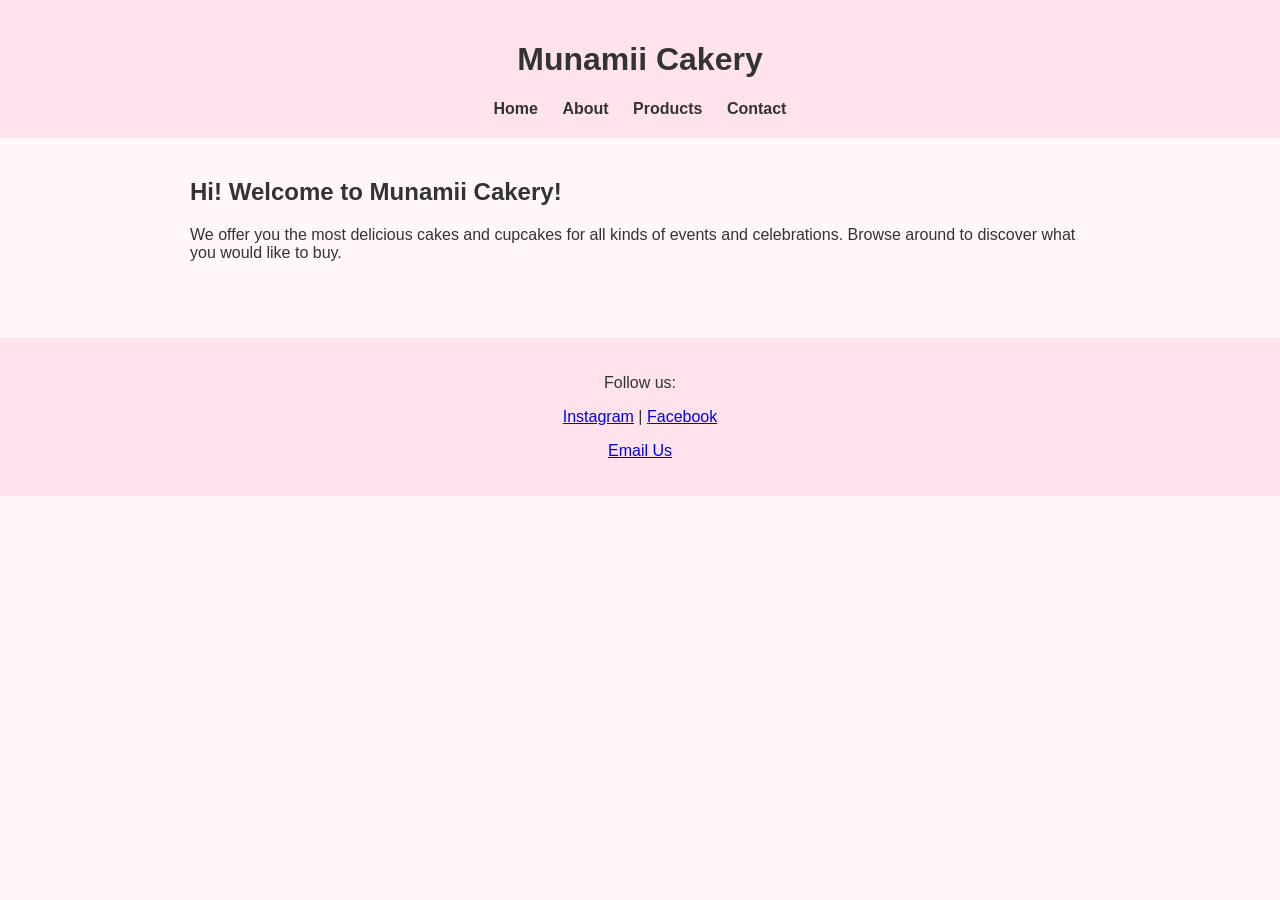
==== index.html @ d9dc4fcc "Bakery first Draft" ====
<!DOCTYPE html>
<html lang="en">
<head>
  <meta charset="UTF-8">
  <link rel="stylesheet" href="styles.css">
  <title>Munamii Cakery - Home</title>
</head>

<body>

<header>
  <h1>Munamii Cakery</h1>
  <nav>
    <a href="index.html">Home</a>
    <a href="about.html">About</a>
    <a href="products.html">Products</a>
    <a href="contact.html">Contact</a>
  </nav>
</header>

<section class="hero">
  <h2>Hi! Welcome to Munamii Cakery!</h2>
  <p>We offer you the most delicious cakes and cupcakes for all kinds of events and celebrations. Browse around to discover what you would like to buy.</p>
</section>

<footer>
  <p>Follow us:</p>
  <a href="https://instagram.com">Instagram</a> |
  <a href="https://facebook.com">Facebook</a>
  <p><a href="mailto:example@email.com">Email Us</a></p>
</footer>

</body>
</html>
---- styles.css ----
body {
  margin: 0;
  font-family: 'Poppins', sans-serif;
  background: #fff7f9;
  color: #333;
}

header {
  text-align: center;
  padding: 20px;
  background: #ffe3ec;
}

nav a {
  margin: 0 10px;
  text-decoration: none;
  color: #333;
  font-weight: bold;
}

.hero, .content {
  padding: 20px;
  max-width: 900px;
  margin: auto;
}

.grid {
  display: grid;
  grid-template-columns: repeat(auto-fit, minmax(180px, 1fr));
  gap: 20px;
}

.item img {
  width: 100%;
  border-radius: 10px;
}

footer {
  text-align: center;
  padding: 20px;
  background: #ffe3ec;
  margin-top: 40px;
}
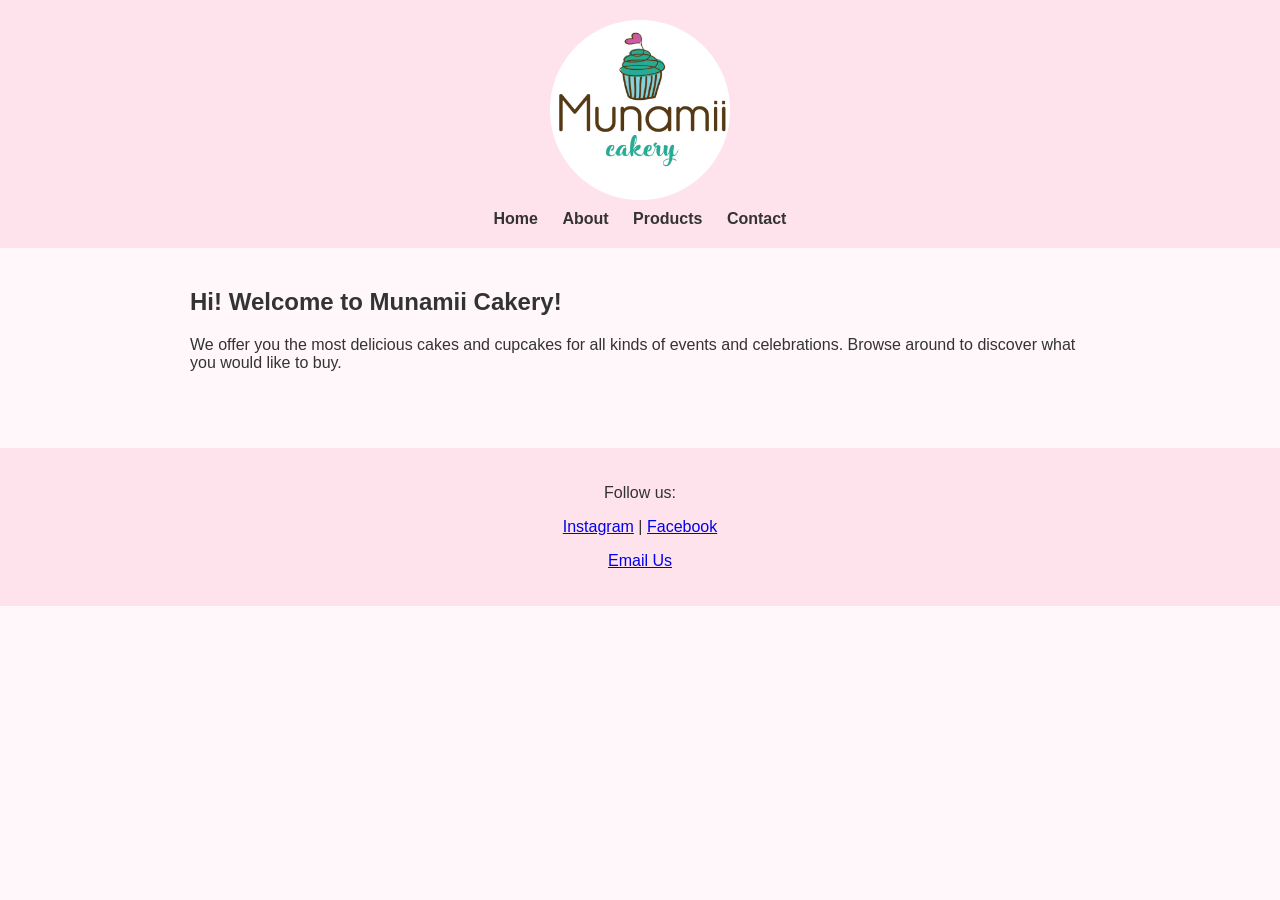
==== commit 424dc90b: "Add logo at the top of the page" ====
--- a/index.html
+++ b/index.html
@@ -1,5 +1,6 @@
 <!DOCTYPE html>
 <html lang="en">
+
 <head>
   <meta charset="UTF-8">
   <link rel="stylesheet" href="styles.css">
@@ -8,27 +9,31 @@
 
 <body>
 
-<header>
-  <h1>Munamii Cakery</h1>
-  <nav>
-    <a href="index.html">Home</a>
-    <a href="about.html">About</a>
-    <a href="products.html">Products</a>
-    <a href="contact.html">Contact</a>
-  </nav>
-</header>
+  <header>
+    <div class="logo-container">
+      <img src="images/munamii_logo.png" alt="Munamii Cakery Logo" class="logo">
+    </div>
+    <nav>
+      <a href="index.html">Home</a>
+      <a href="about.html">About</a>
+      <a href="products.html">Products</a>
+      <a href="contact.html">Contact</a>
+    </nav>
+  </header>
 
-<section class="hero">
-  <h2>Hi! Welcome to Munamii Cakery!</h2>
-  <p>We offer you the most delicious cakes and cupcakes for all kinds of events and celebrations. Browse around to discover what you would like to buy.</p>
-</section>
+  <section class="hero">
+    <h2>Hi! Welcome to Munamii Cakery!</h2>
+    <p>We offer you the most delicious cakes and cupcakes for all kinds of events and celebrations. Browse around to
+      discover what you would like to buy.</p>
+  </section>
 
-<footer>
-  <p>Follow us:</p>
-  <a href="https://instagram.com">Instagram</a> |
-  <a href="https://facebook.com">Facebook</a>
-  <p><a href="mailto:example@email.com">Email Us</a></p>
-</footer>
+  <footer>
+    <p>Follow us:</p>
+    <a href="https://instagram.com">Instagram</a> |
+    <a href="https://facebook.com">Facebook</a>
+    <p><a href="mailto:example@email.com">Email Us</a></p>
+  </footer>
 
 </body>
-</html>
+
+</html>
--- a/styles.css
+++ b/styles.css
@@ -18,7 +18,8 @@
   font-weight: bold;
 }
 
-.hero, .content {
+.hero,
+.content {
   padding: 20px;
   max-width: 900px;
   margin: auto;
@@ -35,9 +36,23 @@
   border-radius: 10px;
 }
 
+.logo-container {
+  text-align: center;
+  margin-bottom: 10px;
+}
+
+.logo {
+  width: 180px;
+  /* adjust size if needed */
+  height: auto;
+  display: block;
+  margin: 0 auto;
+}
+
+
 footer {
   text-align: center;
   padding: 20px;
   background: #ffe3ec;
   margin-top: 40px;
-}
+}
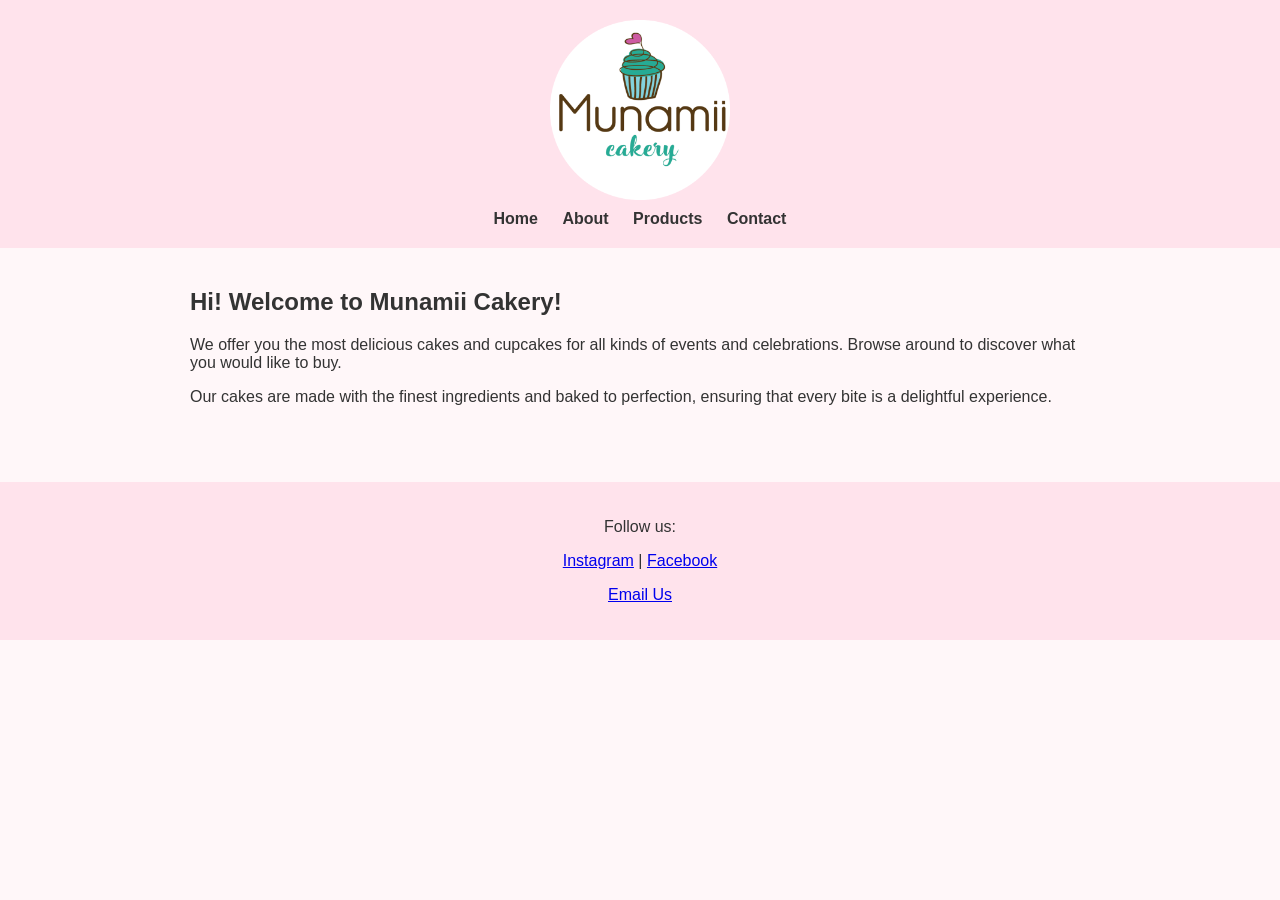
==== commit c35d11fe: "Updates" ====
--- a/index.html
+++ b/index.html
@@ -25,12 +25,13 @@
     <h2>Hi! Welcome to Munamii Cakery!</h2>
     <p>We offer you the most delicious cakes and cupcakes for all kinds of events and celebrations. Browse around to
       discover what you would like to buy.</p>
+    <p>Our cakes are made with the finest ingredients and baked to perfection, ensuring that every bite is a delightful experience.</p>
   </section>
 
   <footer>
     <p>Follow us:</p>
-    <a href="https://instagram.com">Instagram</a> |
-    <a href="https://facebook.com">Facebook</a>
+    <a href="https://www.instagram.com/cakerybakery.official/">Instagram</a> |
+    <a href="https://www.facebook.com/cakerybakeryisofficial/">Facebook</a>
     <p><a href="mailto:example@email.com">Email Us</a></p>
   </footer>
 
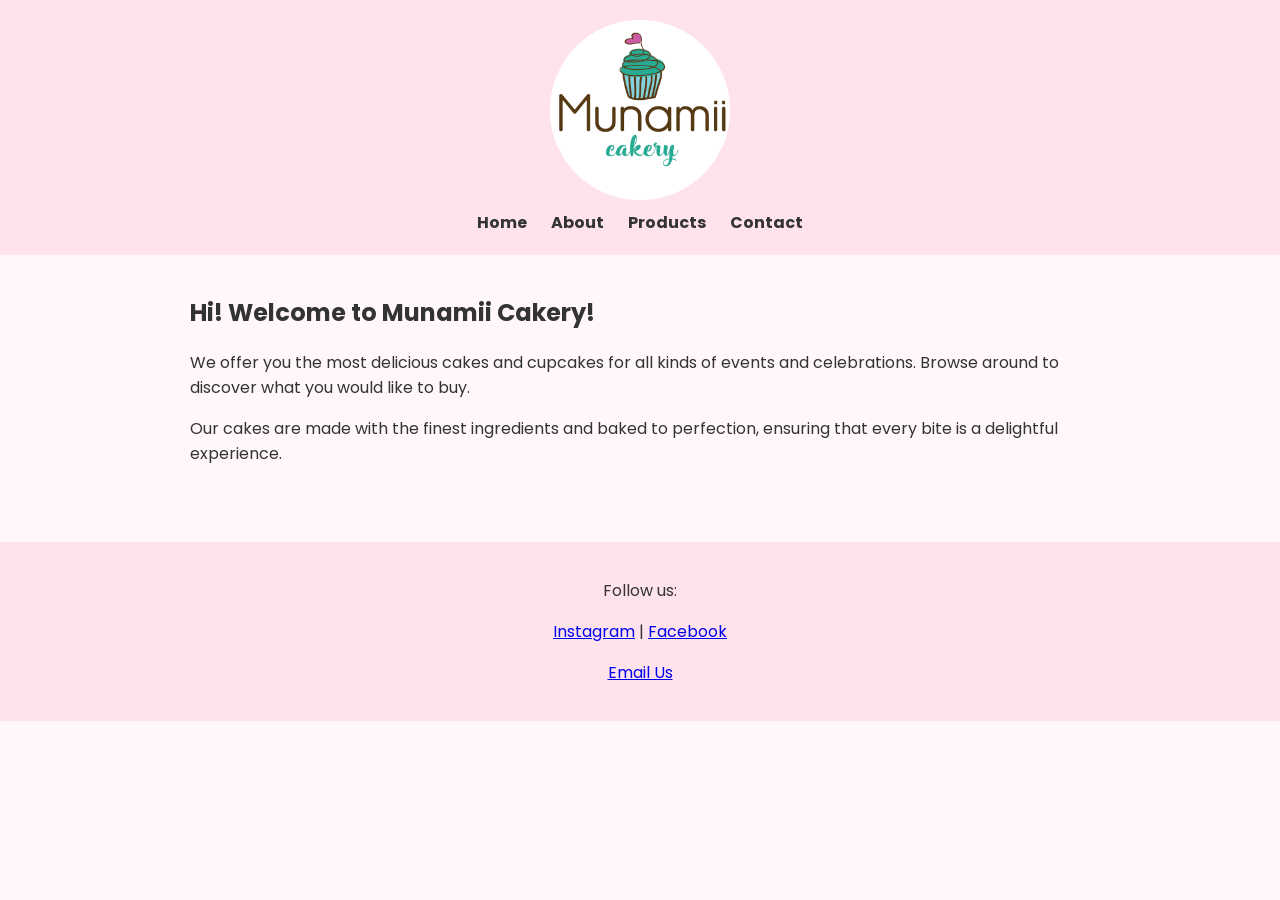
==== commit be48c887: "Logo in all the pages" ====
--- a/index.html
+++ b/index.html
@@ -4,28 +4,32 @@
 <head>
   <meta charset="UTF-8">
   <link rel="stylesheet" href="styles.css">
+  <link href="https://fonts.googleapis.com/css2?family=Poppins:wght@300;400;600&display=swap" rel="stylesheet">
   <title>Munamii Cakery - Home</title>
 </head>
 
 <body>
 
-  <header>
-    <div class="logo-container">
-      <img src="images/munamii_logo.png" alt="Munamii Cakery Logo" class="logo">
-    </div>
-    <nav>
-      <a href="index.html">Home</a>
-      <a href="about.html">About</a>
-      <a href="products.html">Products</a>
-      <a href="contact.html">Contact</a>
-    </nav>
-  </header>
+<header>
+  <div class="logo-container">
+    <img src="images/munamii_logo.png" alt="Munamii Cakery Logo" class="logo">
+  </div>
+
+  <nav>
+    <a href="index.html">Home</a>
+    <a href="about.html">About</a>
+    <a href="products.html">Products</a>
+    <a href="contact.html">Contact</a>
+  </nav>
+</header>
+
 
   <section class="hero">
     <h2>Hi! Welcome to Munamii Cakery!</h2>
     <p>We offer you the most delicious cakes and cupcakes for all kinds of events and celebrations. Browse around to
       discover what you would like to buy.</p>
-    <p>Our cakes are made with the finest ingredients and baked to perfection, ensuring that every bite is a delightful experience.</p>
+    <p>Our cakes are made with the finest ingredients and baked to perfection, ensuring that every bite is a delightful
+      experience.</p>
   </section>
 
   <footer>
--- a/styles.css
+++ b/styles.css
@@ -9,6 +9,10 @@
   text-align: center;
   padding: 20px;
   background: #ffe3ec;
+}
+
+body {
+  font-family: 'Poppins', sans-serif;
 }
 
 nav a {
@@ -49,6 +53,16 @@
   margin: 0 auto;
 }
 
+.content p strong {
+  color: #000;
+  font-weight: 600;
+}
+
+.content p {
+  line-height: 1.6;
+  margin-bottom: 15px;
+}
+
 
 footer {
   text-align: center;
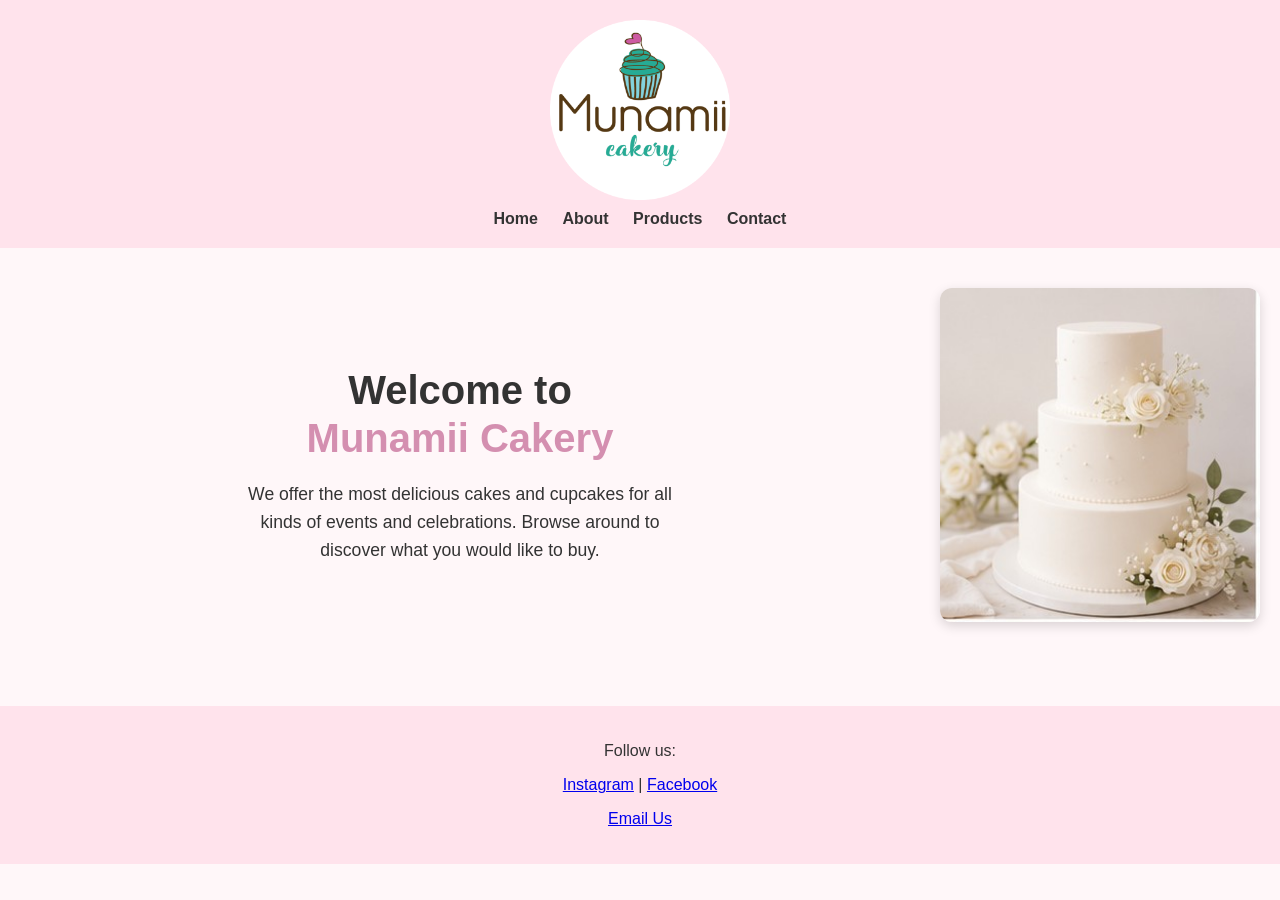
==== commit 402ca73d: "Center Titles Hero page." ====
--- a/index.html
+++ b/index.html
@@ -4,41 +4,45 @@
 <head>
   <meta charset="UTF-8">
   <link rel="stylesheet" href="styles.css">
-  <link href="https://fonts.googleapis.com/css2?family=Poppins:wght@300;400;600&display=swap" rel="stylesheet">
-  <title>Munamii Cakery - Home</title>
+  <title>Home - Munamii Cakery</title>
 </head>
 
 <body>
 
-<header>
-  <div class="logo-container">
-    <img src="images/munamii_logo.png" alt="Munamii Cakery Logo" class="logo">
-  </div>
+  <header>
+    <div class="logo-container">
+      <img src="images/munamii_logo.png" alt="Munamii Cakery Logo" class="logo">
+    </div>
 
-  <nav>
-    <a href="index.html">Home</a>
-    <a href="about.html">About</a>
-    <a href="products.html">Products</a>
-    <a href="contact.html">Contact</a>
-  </nav>
-</header>
+    <nav>
+      <a href="index.html">Home</a>
+      <a href="about.html">About</a>
+      <a href="products.html">Products</a>
+      <a href="contact.html">Contact</a>
+    </nav>
+  </header>
 
+  <section class="home-hero">
+    <div class="hero-text">
+      <h1>Welcome to<br><span class="highlight">Munamii Cakery</span></h1>
+      <p>
+        We offer the most delicious cakes and cupcakes for all kinds of events and celebrations.
+        Browse around to discover what you would like to buy.
+      </p>
+    </div>
 
-  <section class="hero">
-    <h2>Hi! Welcome to Munamii Cakery!</h2>
-    <p>We offer you the most delicious cakes and cupcakes for all kinds of events and celebrations. Browse around to
-      discover what you would like to buy.</p>
-    <p>Our cakes are made with the finest ingredients and baked to perfection, ensuring that every bite is a delightful
-      experience.</p>
+    <div class="hero-image">
+      <img src="images/wedding1.jpg" alt="Delicious Cake">
+    </div>
   </section>
 
   <footer>
     <p>Follow us:</p>
-    <a href="https://www.instagram.com/cakerybakery.official/">Instagram</a> |
-    <a href="https://www.facebook.com/cakerybakeryisofficial/">Facebook</a>
+    <a href="https://instagram.com">Instagram</a> |
+    <a href="https://facebook.com">Facebook</a>
     <p><a href="mailto:example@email.com">Email Us</a></p>
   </footer>
 
 </body>
 
-</html>+</html>
--- a/styles.css
+++ b/styles.css
@@ -28,6 +28,53 @@
   max-width: 900px;
   margin: auto;
 }
+
+/* HOME HERO SECTION */
+.home-hero {
+  display: flex;
+  align-items: center;
+  justify-content: center;
+  gap: 40px;
+  padding: 40px 20px;
+  flex-wrap: wrap;
+}
+
+.hero-text {
+  max-width: 450px;
+  text-align: left;
+}
+
+.hero-text h1 {
+  font-size: 2.5rem;
+  line-height: 1.2;
+  margin-bottom: 15px;
+}
+
+.hero-text .highlight {
+  color: #d48fb0;
+  /* pastel bakery pink */
+  font-weight: 600;
+}
+
+.hero-text p {
+  font-size: 1.1rem;
+  line-height: 1.6;
+}
+
+.hero-image img {
+  width: 320px;
+  border-radius: 12px;
+  box-shadow: 0 4px 12px rgba(0, 0, 0, 0.15);
+}
+
+.hero-text {
+  max-width: 450px;
+  text-align: center;
+  /* ← centers the title + paragraph */
+  margin: 0 auto;
+  /* ← ensures perfect centering */
+}
+
 
 .grid {
   display: grid;
@@ -63,6 +110,87 @@
   margin-bottom: 15px;
 }
 
+.form-title {
+  text-align: center;
+  margin-bottom: 15px;
+}
+
+.form-wrapper {
+  margin: 25px auto;
+  width: 100%;
+  max-width: 450px;
+}
+
+
+/* Contact + Subscribe Forms */
+.contact-form,
+.subscribe-form {
+  max-width: 400px;
+  margin: 20px 0;
+  padding: 30px;
+  background: #f9f4f7;
+  /* soft pastel pink */
+  border-radius: 8px;
+  border: 1px solid #e5d6df;
+}
+
+.contact-form label,
+.subscribe-form label {
+  display: block;
+  margin-bottom: 6px;
+  font-weight: 600;
+}
+
+.contact-form input,
+.subscribe-form input,
+.contact-form textarea {
+  width: 100%;
+  padding: 10px;
+  margin-bottom: 15px;
+  border-radius: 5px;
+  border: 1px solid #ccc;
+  font-family: inherit;
+}
+
+.contact-form button,
+.subscribe-form button {
+  background-color: #d48fb0;
+  /* bakery pastel pink */
+  color: white;
+  padding: 10px 15px;
+  border: none;
+  border-radius: 5px;
+  cursor: pointer;
+  font-weight: 600;
+}
+
+.contact-form button:hover,
+.subscribe-form button:hover {
+  background-color: #c2769c;
+}
+
+.form-wrapper {
+  margin: 25px auto;
+  /* centers the form horizontally */
+  width: 100%;
+  max-width: 450px;
+  /* gives more breathing room */
+}
+
+.content h2 {
+  text-align: center;
+}
+
+.contact-form,
+.subscribe-form {
+  max-width: 400px;
+  padding: 25px;
+  /* space INSIDE the box */
+  background: #f9f4f7;
+  border-radius: 8px;
+  border: 1px solid #e5d6df;
+}
+
 
 footer {
   text-align: center;
